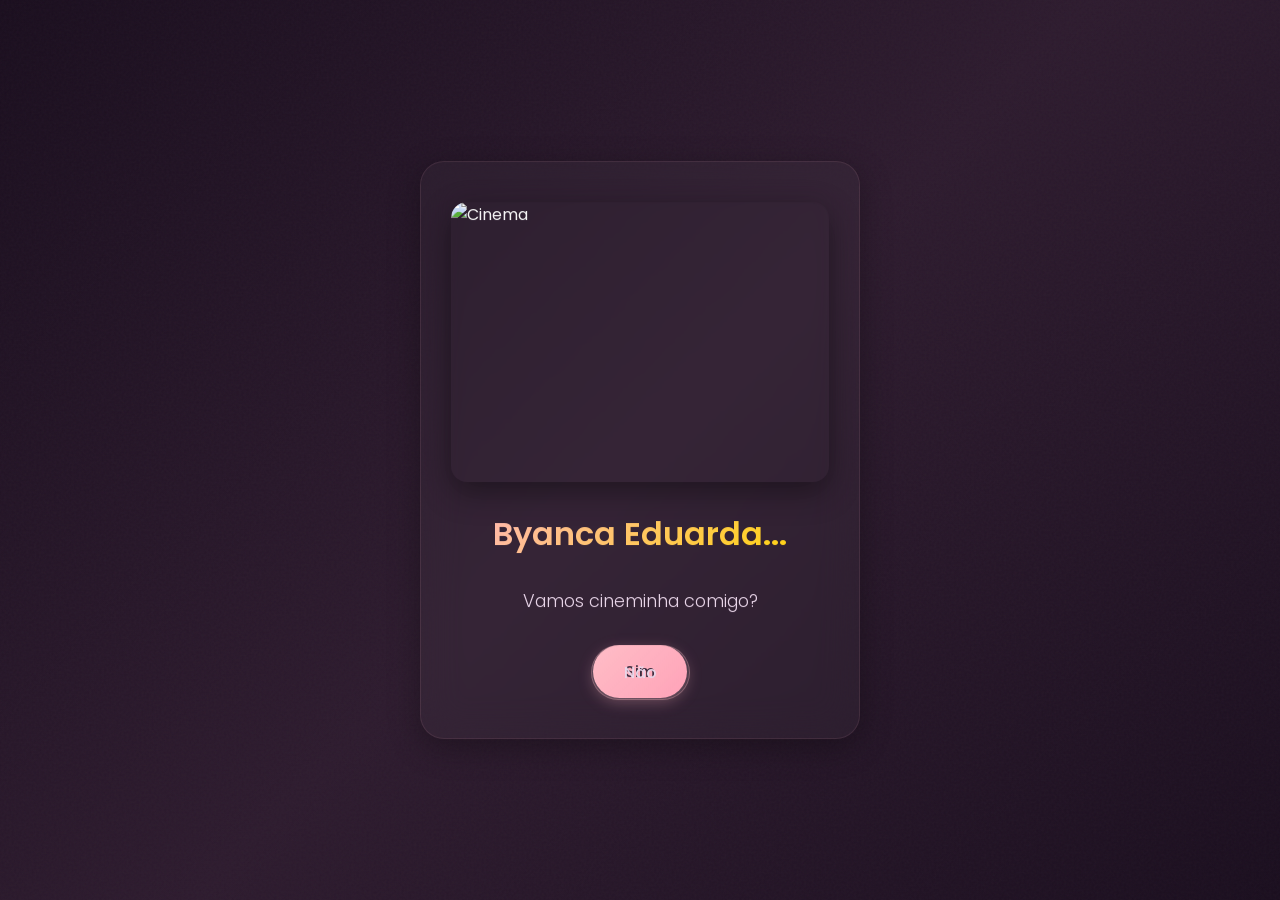
==== convite-cinema.html @ 8467042a "auto-commit for 67033781-15c6-4b67-a954-b7efe680e22b" ====
<!DOCTYPE html>
<html lang="pt-BR">
<head>
    <meta charset="UTF-8">
    <meta name="viewport" content="width=device-width, initial-scale=1.0">
    <title>Convite Especial 💕</title>
    <link rel="preconnect" href="https://fonts.googleapis.com">
    <link rel="preconnect" href="https://fonts.gstatic.com" crossorigin>
    <link href="https://fonts.googleapis.com/css2?family=Poppins:wght@300;400;500;600;700&family=Caveat:wght@400;500;600;700&display=swap" rel="stylesheet">
    
    <style>
        * {
            margin: 0;
            padding: 0;
            box-sizing: border-box;
        }

        body {
            font-family: 'Poppins', sans-serif;
            background: linear-gradient(135deg, #1a0e1e 0%, #2d1b2e 50%, #1a0e1e 100%);
            color: #f5f5f5;
            min-height: 100vh;
            overflow-x: hidden;
            position: relative;
        }

        body::before {
            content: '';
            position: fixed;
            top: 0;
            left: 0;
            width: 100%;
            height: 100%;
            background-image: url("data:image/svg+xml,%3Csvg viewBox='0 0 400 400' xmlns='http://www.w3.org/2000/svg'%3E%3Cfilter id='noiseFilter'%3E%3CfeTurbulence type='fractalNoise' baseFrequency='0.9' numOctaves='4' stitchTiles='stitch'/%3E%3C/filter%3E%3Crect width='100%25' height='100%25' filter='url(%23noiseFilter)' opacity='0.03'/%3E%3C/svg%3E");
            pointer-events: none;
            z-index: 1;
        }

        .container {
            max-width: 500px;
            margin: 0 auto;
            padding: 20px;
            min-height: 100vh;
            display: flex;
            align-items: center;
            justify-content: center;
            position: relative;
            z-index: 2;
        }

        .screen {
            position: absolute;
            top: 50%;
            left: 50%;
            transform: translate(-50%, -50%);
            width: 100%;
            max-width: 500px;
            padding: 30px;
            opacity: 0;
            visibility: hidden;
            transition: opacity 0.6s ease, transform 0.6s ease, visibility 0.6s;
        }

        .screen.active {
            opacity: 1;
            visibility: visible;
            transform: translate(-50%, -50%) translateY(0);
        }

        .screen.slide-out-left {
            transform: translate(-50%, -50%) translateX(-100px);
            opacity: 0;
        }

        .screen.slide-in-right {
            transform: translate(-50%, -50%) translateX(100px);
            opacity: 0;
        }

        .screen-content {
            background: rgba(255, 255, 255, 0.03);
            backdrop-filter: blur(20px);
            border-radius: 24px;
            padding: 40px 30px;
            border: 1px solid rgba(255, 182, 193, 0.1);
            box-shadow: 0 8px 32px rgba(0, 0, 0, 0.3);
        }

        .image-container {
            width: 100%;
            height: 280px;
            margin-bottom: 30px;
            border-radius: 16px;
            overflow: hidden;
            box-shadow: 0 10px 30px rgba(0, 0, 0, 0.4);
        }

        .image-container img {
            width: 100%;
            height: 100%;
            object-fit: cover;
        }

        h1 {
            font-size: clamp(1.5rem, 5vw, 2rem);
            font-weight: 600;
            text-align: center;
            margin-bottom: 30px;
            background: linear-gradient(135deg, #ffb6c1 0%, #ffd700 100%);
            -webkit-background-clip: text;
            -webkit-text-fill-color: transparent;
            background-clip: text;
            line-height: 1.4;
        }

        .text-content {
            font-size: clamp(1rem, 3vw, 1.1rem);
            text-align: center;
            margin-bottom: 30px;
            color: #e8d5e8;
            line-height: 1.6;
            font-weight: 300;
        }

        .button-container {
            display: flex;
            gap: 15px;
            justify-content: center;
            flex-wrap: wrap;
            margin-top: 30px;
        }

        .btn {
            padding: 14px 32px;
            font-size: 1rem;
            font-weight: 500;
            font-family: 'Poppins', sans-serif;
            border: none;
            border-radius: 50px;
            cursor: pointer;
            transition: transform 0.2s ease, box-shadow 0.2s ease;
            position: relative;
            overflow: hidden;
        }

        .btn::before {
            content: '';
            position: absolute;
            top: 50%;
            left: 50%;
            width: 0;
            height: 0;
            border-radius: 50%;
            background: rgba(255, 255, 255, 0.2);
            transform: translate(-50%, -50%);
            transition: width 0.4s ease, height 0.4s ease;
        }

        .btn:hover::before {
            width: 300px;
            height: 300px;
        }

        .btn:hover {
            transform: translateY(-3px);
            box-shadow: 0 8px 20px rgba(255, 182, 193, 0.4);
        }

        .btn:active {
            transform: translateY(-1px);
        }

        .btn-yes {
            background: linear-gradient(135deg, #ffb6c1 0%, #ff9eb5 100%);
            color: #2d1b2e;
            box-shadow: 0 4px 15px rgba(255, 182, 193, 0.3);
        }

        .btn-no {
            background: linear-gradient(135deg, rgba(255, 255, 255, 0.1) 0%, rgba(255, 255, 255, 0.05) 100%);
            color: #e8d5e8;
            border: 1px solid rgba(255, 182, 193, 0.3);
            position: absolute;
        }

        .btn-next {
            background: linear-gradient(135deg, #ffd700 0%, #ffed4e 100%);
            color: #2d1b2e;
            box-shadow: 0 4px 15px rgba(255, 215, 0, 0.3);
            min-width: 140px;
        }

        .post-it {
            background: linear-gradient(135deg, #fff9c4 0%, #fff59d 100%);
            color: #5d4037;
            padding: 20px;
            border-radius: 4px;
            margin-top: 30px;
            box-shadow: 0 4px 12px rgba(0, 0, 0, 0.2);
            font-family: 'Caveat', cursive;
            font-size: 1.1rem;
            line-height: 1.5;
            position: relative;
            transform: rotate(-1deg);
            border-top: 20px solid rgba(255, 235, 59, 0.3);
        }

        .post-it::before {
            content: '';
            position: absolute;
            top: -15px;
            left: 50%;
            transform: translateX(-50%);
            width: 60px;
            height: 20px;
            background: rgba(255, 224, 130, 0.5);
            border-radius: 2px;
        }

        .confetti {
            position: fixed;
            width: 10px;
            height: 10px;
            background: #ffb6c1;
            position: absolute;
            animation: confetti-fall 3s linear forwards;
            z-index: 1000;
        }

        @keyframes confetti-fall {
            to {
                transform: translateY(100vh) rotate(360deg);
                opacity: 0;
            }
        }

        .heart {
            position: fixed;
            font-size: 30px;
            animation: heart-float 4s ease-in forwards;
            z-index: 1000;
            pointer-events: none;
        }

        @keyframes heart-float {
            0% {
                transform: translateY(0) scale(0);
                opacity: 1;
            }
            50% {
                transform: translateY(-200px) scale(1);
                opacity: 1;
            }
            100% {
                transform: translateY(-400px) scale(0);
                opacity: 0;
            }
        }

        .success-message {
            text-align: center;
            font-size: 1.3rem;
            color: #ffb6c1;
            margin-top: 20px;
            opacity: 0;
            transition: opacity 0.5s ease;
        }

        .success-message.show {
            opacity: 1;
        }

        @media (max-width: 480px) {
            .container {
                padding: 15px;
            }

            .screen-content {
                padding: 30px 20px;
            }

            .image-container {
                height: 220px;
            }

            .btn {
                padding: 12px 24px;
                font-size: 0.95rem;
            }

            .post-it {
                font-size: 1rem;
                padding: 18px;
            }
        }
    </style>
</head>
<body>
    <div class="container">
        <!-- Screen 1 -->
        <div class="screen active" id="screen1">
            <div class="screen-content">
                <div class="image-container">
                    <img src="https://customer-assets.emergentagent.com/job_efd1aa61-243b-4311-99b2-5c971d65bdc2/artifacts/mk8tixig_cineflix.webp" alt="Cinema" data-testid="cinema-image">
                </div>
                <h1 data-testid="screen1-title">Byanca Eduarda...</h1>
                <p class="text-content" data-testid="screen1-text">Vamos cineminha comigo?</p>
                <div class="button-container">
                    <button class="btn btn-yes" onclick="goToScreen(2)" data-testid="btn-yes-screen1">Sim</button>
                    <button class="btn btn-no" id="btnNo1" onmouseover="moveButton(this)" onclick="goToScreen(2)" data-testid="btn-no-screen1">Não</button>
                </div>
            </div>
        </div>

        <!-- Screen 2 -->
        <div class="screen" id="screen2">
            <div class="screen-content">
                <div class="image-container">
                    <img src="https://customer-assets.emergentagent.com/job_efd1aa61-243b-4311-99b2-5c971d65bdc2/artifacts/a3qgixqg_jogos%20vorazes11.jpg" alt="Jogos Vorazes" data-testid="hunger-games-image">
                </div>
                <p class="text-content" data-testid="screen2-text">Não é jogos vorazes, mas eu prometo que vai ser um bom filme...</p>
                <div class="button-container">
                    <button class="btn btn-next" onclick="goToScreen(3)" data-testid="btn-next-screen2">Avançar →</button>
                </div>
            </div>
        </div>

        <!-- Screen 3 -->
        <div class="screen" id="screen3">
            <div class="screen-content">
                <div class="image-container">
                    <img src="https://customer-assets.emergentagent.com/job_efd1aa61-243b-4311-99b2-5c971d65bdc2/artifacts/kknkqvxp_devorador.jpg" alt="Devorador de Estrelas" data-testid="stareater-image">
                </div>
                <p class="text-content" data-testid="screen3-text">Mas eu prometo que vai ser um bom filme, e se for ruim a gente fica conversando o filme todo, e eu ainda deixo você tirar uma soneca durante o filme</p>
                <div class="button-container">
                    <button class="btn btn-next" onclick="goToScreen(4)" data-testid="btn-next-screen3">Avançar →</button>
                </div>
            </div>
        </div>

        <!-- Screen 4 (Final) -->
        <div class="screen" id="screen4">
            <div class="screen-content">
                <h1 data-testid="screen4-title">Só eu tenho saudadessss</h1>
                <div class="image-container">
                    <img src="https://customer-assets.emergentagent.com/job_efd1aa61-243b-4311-99b2-5c971d65bdc2/artifacts/atnk90g6_Captura%20de%20tela%202026-03-31%20221732.png" alt="Flork" data-testid="flork-image">
                </div>
                <div class="button-container">
                    <button class="btn btn-yes" onclick="celebrate()" data-testid="btn-yes-final">Eu também tenho!</button>
                    <button class="btn btn-no" id="btnNo2" onmouseover="moveButton(this)" data-testid="btn-no-final">Não tenho</button>
                </div>
                <div class="success-message" id="successMsg" data-testid="success-message">❤️ Aaah, que bom! ❤️</div>
                <div class="post-it" data-testid="post-it-note">
                    Eu sei que a sua rotina é corrida, mas o convite está feito, vou deixar você me avisar o dia... Mas só se quiser ir, prometo que não vou ficar magoado
                </div>
            </div>
        </div>
    </div>

    <script>
        let currentScreen = 1;

        function goToScreen(screenNumber) {
            const current = document.getElementById(`screen${currentScreen}`);
            const next = document.getElementById(`screen${screenNumber}`);

            current.classList.add('slide-out-left');
            current.classList.remove('active');

            next.classList.add('slide-in-right');
            
            setTimeout(() => {
                next.classList.remove('slide-in-right');
                next.classList.add('active');
                current.classList.remove('slide-out-left');
            }, 50);

            currentScreen = screenNumber;
        }

        function moveButton(button) {
            const container = button.closest('.screen-content');
            const containerRect = container.getBoundingClientRect();
            const buttonRect = button.getBoundingClientRect();

            const maxX = containerRect.width - buttonRect.width - 60;
            const maxY = containerRect.height - buttonRect.height - 60;

            const randomX = Math.random() * maxX;
            const randomY = Math.random() * maxY;

            button.style.position = 'absolute';
            button.style.left = randomX + 'px';
            button.style.top = randomY + 'px';
        }

        function celebrate() {
            const successMsg = document.getElementById('successMsg');
            successMsg.classList.add('show');

            for (let i = 0; i < 50; i++) {
                setTimeout(() => {
                    createConfetti();
                }, i * 30);
            }

            for (let i = 0; i < 15; i++) {
                setTimeout(() => {
                    createHeart();
                }, i * 200);
            }
        }

        function createConfetti() {
            const confetti = document.createElement('div');
            confetti.classList.add('confetti');
            
            const colors = ['#ffb6c1', '#ffd700', '#ff69b4', '#ffa07a', '#98fb98'];
            confetti.style.background = colors[Math.floor(Math.random() * colors.length)];
            confetti.style.left = Math.random() * window.innerWidth + 'px';
            confetti.style.top = '-10px';
            confetti.style.transform = `rotate(${Math.random() * 360}deg)`;
            
            document.body.appendChild(confetti);
            
            setTimeout(() => {
                confetti.remove();
            }, 3000);
        }

        function createHeart() {
            const heart = document.createElement('div');
            heart.classList.add('heart');
            heart.textContent = '❤️';
            heart.style.left = (Math.random() * (window.innerWidth - 50)) + 'px';
            heart.style.bottom = '0px';
            
            document.body.appendChild(heart);
            
            setTimeout(() => {
                heart.remove();
            }, 4000);
        }

        document.addEventListener('DOMContentLoaded', function() {
            const noButtons = document.querySelectorAll('.btn-no');
            noButtons.forEach(button => {
                button.addEventListener('touchstart', function(e) {
                    moveButton(this);
                    e.preventDefault();
                });
            });
        });
    </script>
</body>
</html>
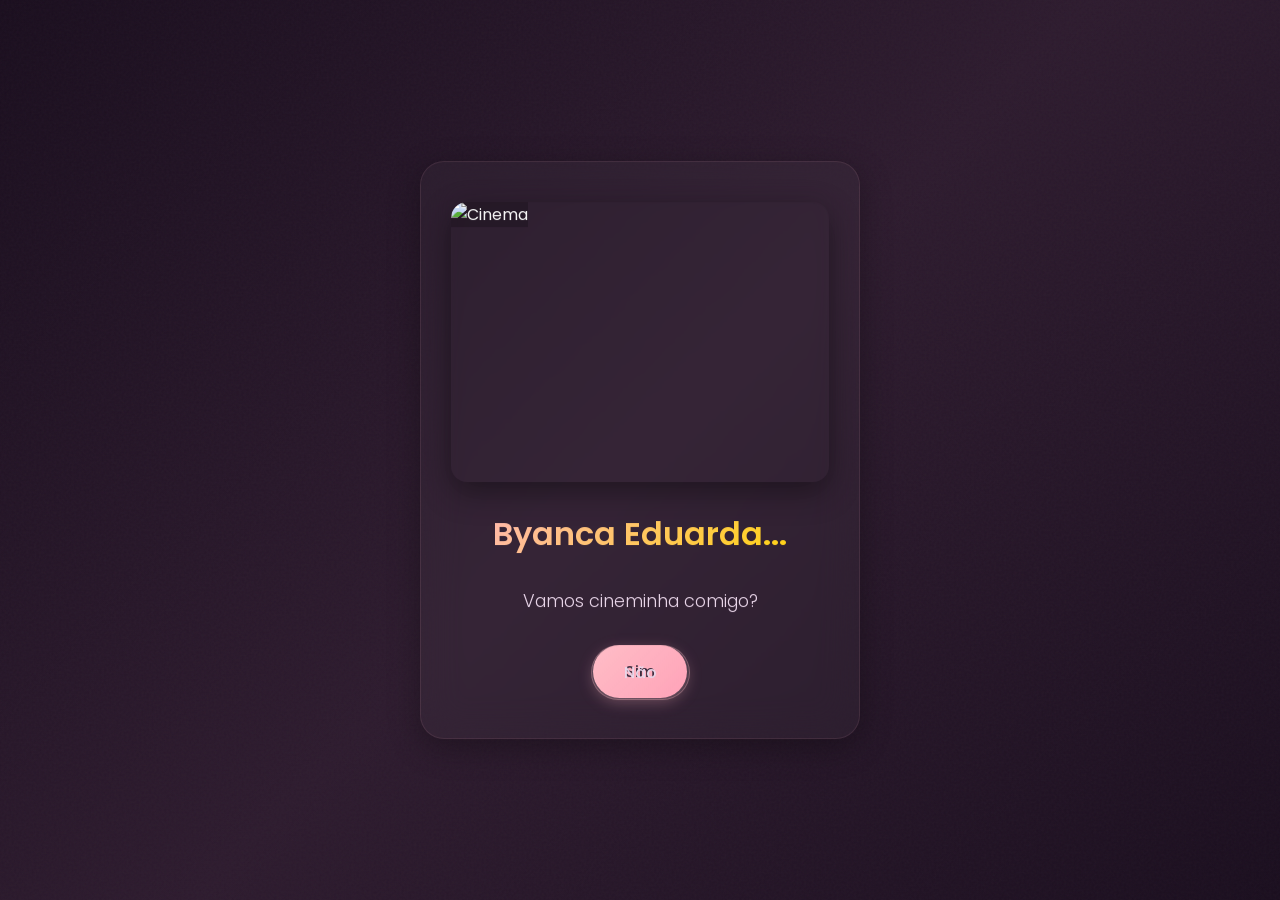
==== commit ac822d27: "auto-commit for 147cf1db-22c2-43fc-baab-35eca864b188" ====
--- a/convite-cinema.html
+++ b/convite-cinema.html
@@ -98,7 +98,8 @@
         .image-container img {
             width: 100%;
             height: 100%;
-            object-fit: cover;
+            object-fit: contain;
+            background: rgba(0, 0, 0, 0.2);
         }
 
         h1 {
@@ -259,7 +260,7 @@
 
         .success-message {
             text-align: center;
-            font-size: 1.3rem;
+            font-size: 3rem;
             color: #ffb6c1;
             margin-top: 20px;
             opacity: 0;
@@ -331,7 +332,7 @@
                 <div class="image-container">
                     <img src="https://customer-assets.emergentagent.com/job_efd1aa61-243b-4311-99b2-5c971d65bdc2/artifacts/kknkqvxp_devorador.jpg" alt="Devorador de Estrelas" data-testid="stareater-image">
                 </div>
-                <p class="text-content" data-testid="screen3-text">Mas eu prometo que vai ser um bom filme, e se for ruim a gente fica conversando o filme todo, e eu ainda deixo você tirar uma soneca durante o filme</p>
+                <p class="text-content" data-testid="screen3-text">E se o filme for ruim, a gente fica conversando o filme todo, e eu ainda deixo você tirar uma soneca durante ele...</p>
                 <div class="button-container">
                     <button class="btn btn-next" onclick="goToScreen(4)" data-testid="btn-next-screen3">Avançar →</button>
                 </div>
@@ -349,7 +350,7 @@
                     <button class="btn btn-yes" onclick="celebrate()" data-testid="btn-yes-final">Eu também tenho!</button>
                     <button class="btn btn-no" id="btnNo2" onmouseover="moveButton(this)" data-testid="btn-no-final">Não tenho</button>
                 </div>
-                <div class="success-message" id="successMsg" data-testid="success-message">❤️ Aaah, que bom! ❤️</div>
+                <div class="success-message" id="successMsg" data-testid="success-message">❤️</div>
                 <div class="post-it" data-testid="post-it-note">
                     Eu sei que a sua rotina é corrida, mas o convite está feito, vou deixar você me avisar o dia... Mas só se quiser ir, prometo que não vou ficar magoado
                 </div>
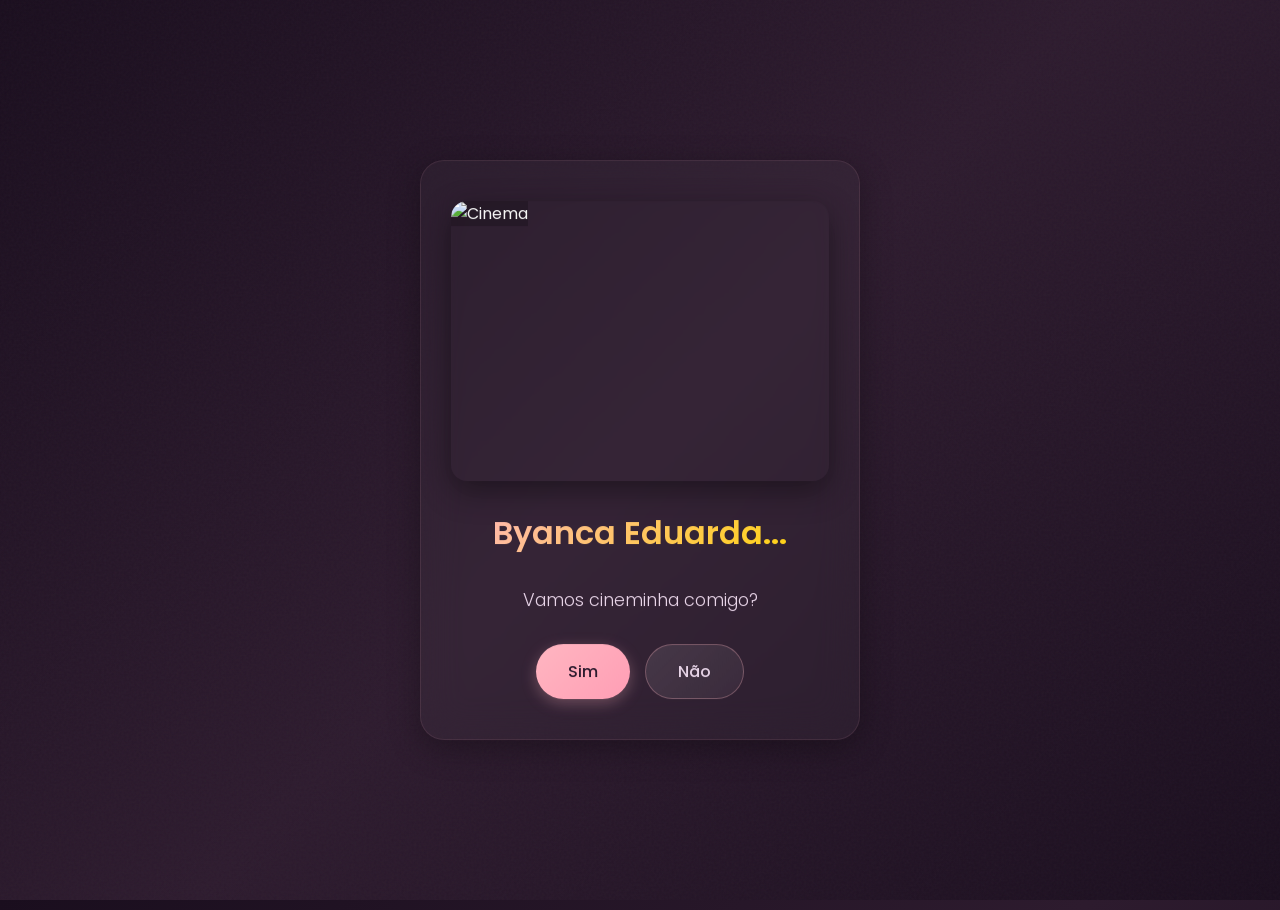
==== commit aaa52305: "auto-commit for 6595f028-4ba6-4243-8b04-f1cb98c01287" ====
--- a/convite-cinema.html
+++ b/convite-cinema.html
@@ -181,7 +181,6 @@
             background: linear-gradient(135deg, rgba(255, 255, 255, 0.1) 0%, rgba(255, 255, 255, 0.05) 100%);
             color: #e8d5e8;
             border: 1px solid rgba(255, 182, 193, 0.3);
-            position: absolute;
         }
 
         .btn-next {
@@ -193,14 +192,14 @@
 
         .post-it {
             background: linear-gradient(135deg, #fff9c4 0%, #fff59d 100%);
-            color: #5d4037;
-            padding: 20px;
+            color: #4a4a4a;
+            padding: 24px;
             border-radius: 4px;
             margin-top: 30px;
             box-shadow: 0 4px 12px rgba(0, 0, 0, 0.2);
             font-family: 'Caveat', cursive;
-            font-size: 1.1rem;
-            line-height: 1.5;
+            font-size: 1.25rem;
+            line-height: 1.6;
             position: relative;
             transform: rotate(-1deg);
             border-top: 20px solid rgba(255, 235, 59, 0.3);
@@ -332,7 +331,7 @@
                 <div class="image-container">
                     <img src="https://customer-assets.emergentagent.com/job_efd1aa61-243b-4311-99b2-5c971d65bdc2/artifacts/kknkqvxp_devorador.jpg" alt="Devorador de Estrelas" data-testid="stareater-image">
                 </div>
-                <p class="text-content" data-testid="screen3-text">E se o filme for ruim, a gente fica conversando o filme todo, e eu ainda deixo você tirar uma soneca durante ele...</p>
+                <p class="text-content" data-testid="screen3-text">E se for ruim, a gente conversa o filme todo, e eu ainda deixo você tirar uma soneca durante o filme</p>
                 <div class="button-container">
                     <button class="btn btn-next" onclick="goToScreen(4)" data-testid="btn-next-screen3">Avançar →</button>
                 </div>
@@ -350,7 +349,6 @@
                     <button class="btn btn-yes" onclick="celebrate()" data-testid="btn-yes-final">Eu também tenho!</button>
                     <button class="btn btn-no" id="btnNo2" onmouseover="moveButton(this)" data-testid="btn-no-final">Não tenho</button>
                 </div>
-                <div class="success-message" id="successMsg" data-testid="success-message">❤️</div>
                 <div class="post-it" data-testid="post-it-note">
                     Eu sei que a sua rotina é corrida, mas o convite está feito, vou deixar você me avisar o dia... Mas só se quiser ir, prometo que não vou ficar magoado
                 </div>
@@ -396,9 +394,6 @@
         }
 
         function celebrate() {
-            const successMsg = document.getElementById('successMsg');
-            successMsg.classList.add('show');
-
             for (let i = 0; i < 50; i++) {
                 setTimeout(() => {
                     createConfetti();
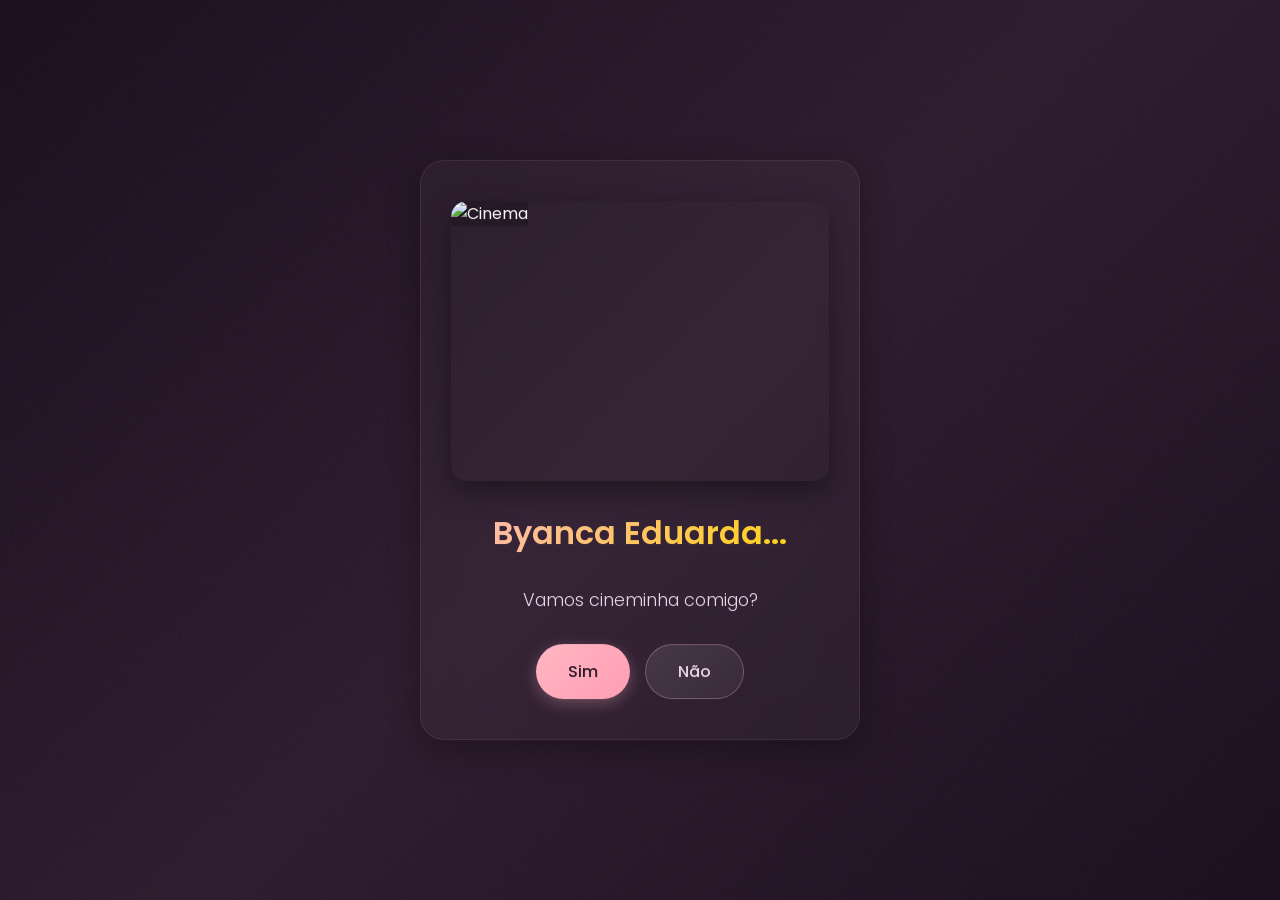
==== commit df5d05d6: "auto-commit for 9473a85f-29a4-428d-8474-0b6632d07848" ====
--- a/convite-cinema.html
+++ b/convite-cinema.html
@@ -84,6 +84,22 @@
             padding: 40px 30px;
             border: 1px solid rgba(255, 182, 193, 0.1);
             box-shadow: 0 8px 32px rgba(0, 0, 0, 0.3);
+            max-height: calc(100vh - 60px);
+            overflow-y: auto;
+        }
+        
+        #screen4 .screen-content {
+            padding: 30px 25px;
+        }
+        
+        #screen4 .image-container {
+            height: 200px;
+            margin-bottom: 20px;
+        }
+        
+        #screen4 h1 {
+            margin-bottom: 20px;
+            font-size: clamp(1.3rem, 4vw, 1.8rem);
         }
 
         .image-container {
